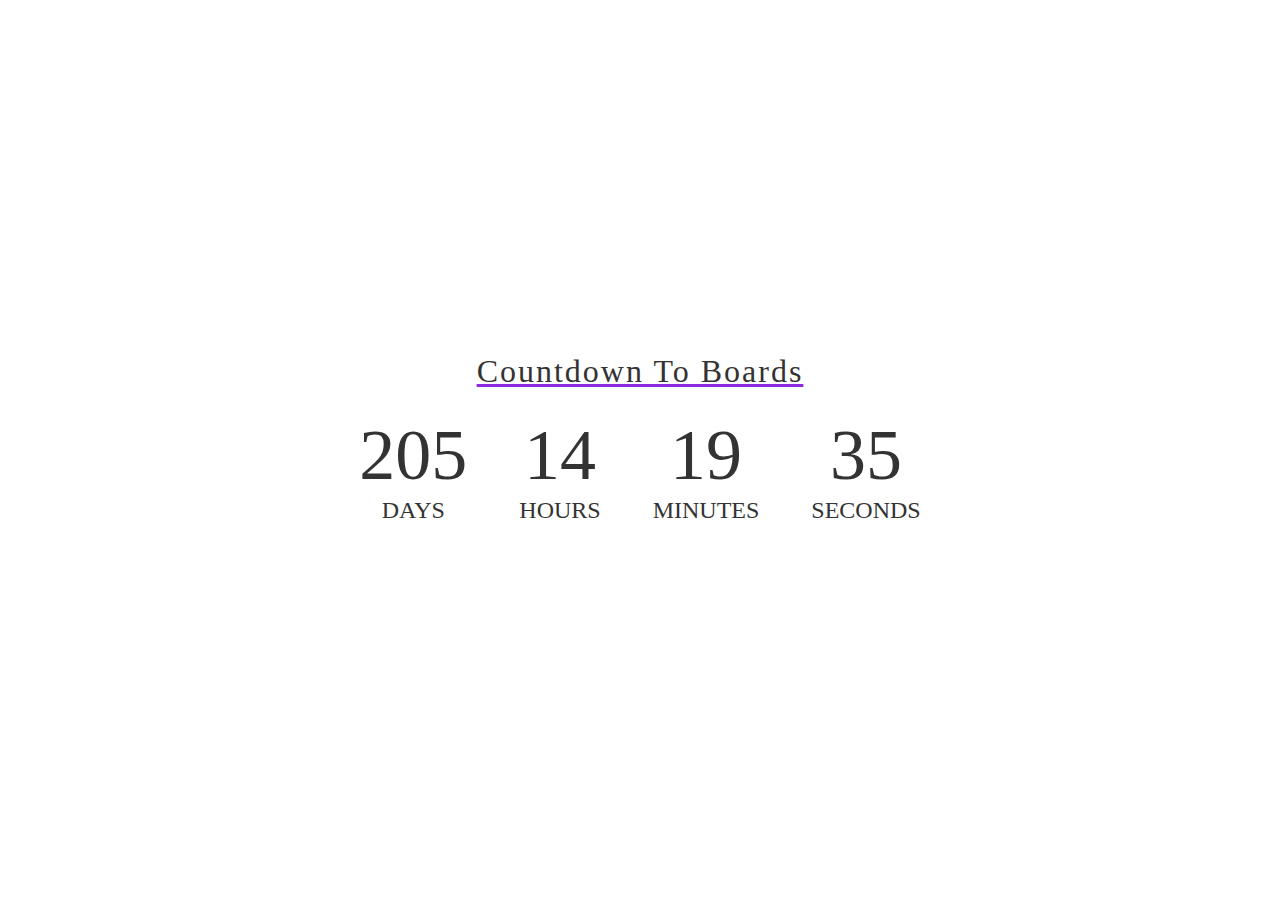
==== timeleft.html @ fcbb68f8 "Create timeleft.html" ====
<!DOCTYPE html>
<html lang="en">
<head>
    <meta charset="UTF-8">
    <meta name="viewport" content="width=
    , initial-scale=1.0">
    <title>Document</title>
</head>
<body>
    <div class="container"> <h1 id="headline" style="
        font-family:fantasy ;
        text-decoration: underline blueviolet;">Countdown To Boards </h1> <div id="countdown"> <ul> <li><span id="days"></span>days</li> <li><span id="hours"></span>Hours</li> <li><span id="minutes"></span>Minutes</li> <li><span id="seconds"></span>Seconds</li> </ul> </div> <div id="content" class="emoji"> <span></span> <span></span> <span></span> </div> </div>
<style>
    /* general styling */ :root { --smaller: .75; } * { box-sizing: border-box; margin: 0; padding: 0; } html, body { height: 100%; margin: 0; } body { align-items: center; 
        background-size: 100%;
        background-repeat: no-repeat;
        background-image: url(https://imgs.search.brave.com/pfV_GA44__N_M0n8gKKK2E7ru9LlwnoYGgqYha_2KSw/rs:fit:860:0:0/g:ce/aHR0cHM6Ly9jZG4u/cGl4YWJheS5jb20v/cGhvdG8vMjAxNi8w/My8yNy8wNy8zMi9j/bG91ZHMtMTI4MjMx/NF82NDAuanBn); display: flex; font-family: Impact, } .container { color: #333; margin: 0 auto; text-align: center; } h1 { font-weight: normal; letter-spacing: .125rem;  } li { display: inline-block; font-size: 1.5em; list-style-type: none; padding: 1em; text-transform: uppercase; } li span { display: block; font-size: 4.5rem; } .emoji { display: none; padding: 1rem; } .emoji span { font-size: 4rem; padding: 0 .5rem; } @media all and (max-width: 768px) { h1 { font-size: calc(1.5rem * var(--smaller)); } li { font-size: calc(1.125rem * var(--smaller)); } li span { font-size: calc(3.375rem * var(--smaller)); } }

    </style>
<script>
  (function () {
const second = 1000,
minute = second * 60,
hour = minute * 60,
day = hour * 24;
//I'm adding this section so I don't have to keep updating this pen every year :-)
//remove this if you don't need it
let today = new Date(),
dd = String(today.getDate()).padStart(2, "0"),
mm = String(today.getMonth() + 1).padStart(2, "0"),
yyyy = today.getFullYear(),
nextYear = yyyy + 1,
dayMonth = "02/15/",
birthday = dayMonth + yyyy;
today = mm + "/" + dd + "/" + yyyy;
if (today > birthday) {
birthday = dayMonth + nextYear;
}
//end
const countDown = new Date(birthday).getTime(),
x = setInterval(function() {
const now = new Date().getTime(),
distance = countDown - now;
document.getElementById("days").innerText = Math.floor(distance / (day)),
document.getElementById("hours").innerText = Math.floor((distance % (day)) / (hour)),
document.getElementById("minutes").innerText = Math.floor((distance % (hour)) / (minute)),
document.getElementById("seconds").innerText = Math.floor((distance % (minute)) / second);
//do something later when date is reached
if (distance < 0) {
document.getElementById("headline").innerText = "It's my birthday!";
document.getElementById("countdown").style.display = "none";
document.getElementById("content").style.display = "block";
clearInterval(x);
}
//seconds
}, 0)
}());
</script>
</body>
</html>
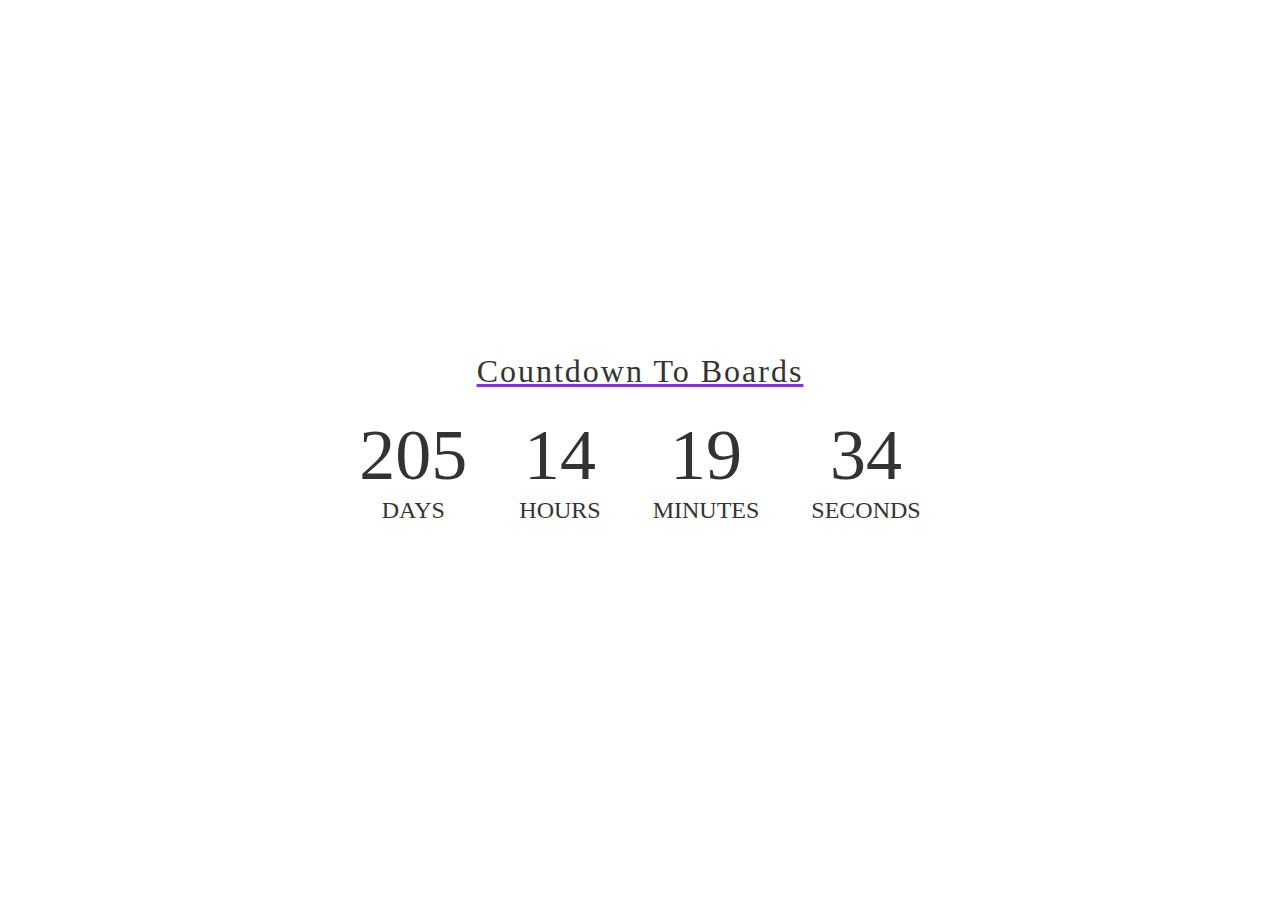
==== commit 25cfa4f4: "Add files via upload" ====
--- a/timeleft.html
+++ b/timeleft.html
@@ -57,4 +57,4 @@
 }());
 </script>
 </body>
-</html>
+</html>